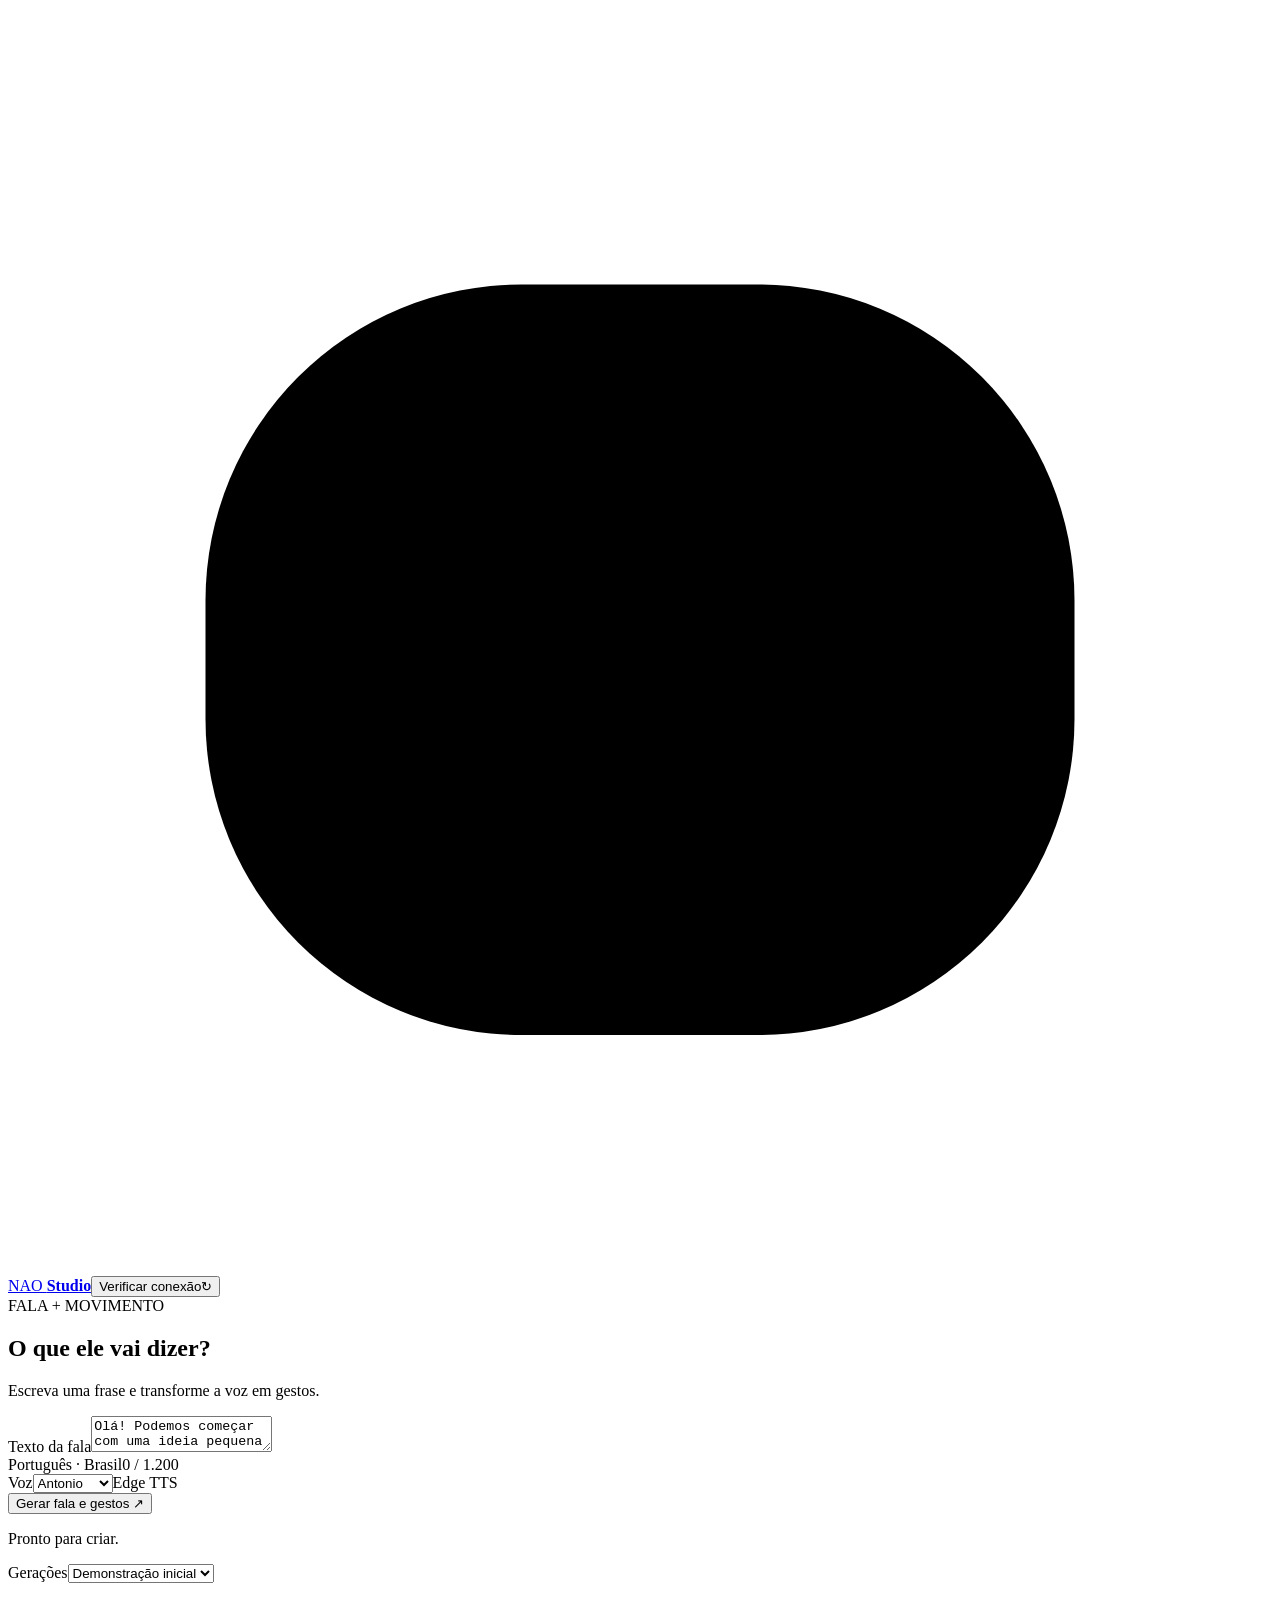
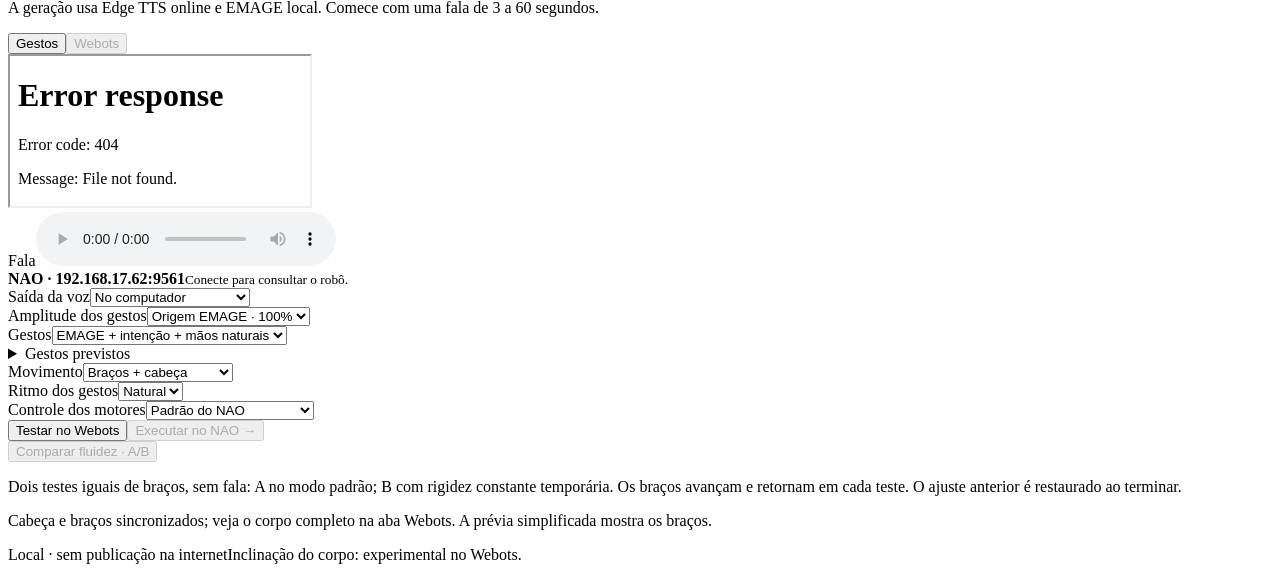
==== app/ui/index.html @ 712926bd "Initial commit: NAO Studio with EMAGE gestures, natural hands and Webots" ====
<!doctype html><html lang="pt-BR"><head><meta charset="utf-8"><meta name="viewport" content="width=device-width,initial-scale=1"><meta name="nao-token" content="__TOKEN__"><title>NAO Studio</title><link rel="stylesheet" href="/ui.css"></head><body>
<main>
<header><a class="brand" href="/" aria-label="NAO Studio"><svg viewBox="0 0 32 32" aria-hidden="true"><rect x="5" y="7" width="22" height="19" rx="8"/><circle cx="11" cy="16" r="2"/><circle cx="21" cy="16" r="2"/><path d="M12 22h8M16 3v4"/></svg><span>NAO <b>Studio</b></span></a><button class="connection" id="connect"><span class="dot"></span><span id="connection-label">Verificar conexão</span><span aria-hidden="true">↻</span></button></header>
<section class="intro"><div class="eyebrow">FALA + MOVIMENTO</div><h1>O que ele vai dizer?</h1><p>Escreva uma frase e transforme a voz em gestos.</p></section>
<div class="workspace"><section class="compose" aria-label="Criar fala"><label class="sr-only" for="text">Texto da fala</label><textarea id="text" maxlength="1200" placeholder="Olá! Podemos começar com uma ideia pequena e depois expandir. O que você acha?">Olá! Podemos começar com uma ideia pequena e depois expandir. O que você acha?</textarea><div class="text-meta"><span>Português · Brasil</span><span id="count">0 / 1.200</span></div><div class="voice-row"><label for="voice">Voz</label><select id="voice"><option value="pt-BR-AntonioNeural">Antonio</option><option value="pt-BR-FranciscaNeural">Francisca</option></select><span class="provider">Edge TTS</span></div><button class="primary generate" id="generate">Gerar fala e gestos <span aria-hidden="true">↗</span></button><div class="progress" id="progress" hidden><span></span></div><p class="status" id="status" role="status" aria-live="polite">Pronto para criar.</p><div class="recent"><label for="history">Gerações</label><select id="history"><option value="demo">Demonstração inicial</option></select></div><p class="footnote">A geração usa Edge TTS online e EMAGE local. Comece com uma fala de 3 a 60 segundos.</p></section>
<section class="output" aria-label="Prévia e execução"><div class="output-head"><div class="tabs" role="tablist" aria-label="Tipo de prévia"><button id="tab-gestures" role="tab" aria-selected="true">Gestos</button><button id="tab-simulation" role="tab" aria-selected="false" disabled>Webots</button></div><span class="duration" id="duration"></span></div><div class="stage"><iframe id="preview" title="Comparação dos gestos humanos e dos braços do NAO" src="/media/demo/preview.html?embed=1"></iframe><video id="simulation" controls hidden playsinline></video></div><div class="audio-row"><span>Fala</span><audio id="audio" controls preload="metadata" src="/media/demo/speech.mp3"></audio></div><div class="execution"><div class="robot-info"><span class="dot" id="robot-dot"></span><div><strong id="robot-name">NAO · 192.168.17.62:9561</strong><small id="robot-details">Conecte para consultar o robô.</small></div></div><div class="playback-option"><label for="audio-destination">Saída da voz</label><select id="audio-destination"><option value="computer">No computador</option><option value="robot">No NAO · experimental</option></select></div><div class="playback-option"><label for="intensity">Amplitude dos gestos</label><select id="intensity"><option value="1">Origem EMAGE · 100%</option><option value="0.8">Expressiva · 80%</option><option value="0.6">Moderada · 60%</option><option value="0.35">Discreta · 35%</option></select></div><div class="playback-option"><label for="intent-mode">Gestos</label><select id="intent-mode"><option value="intent">EMAGE + intenção + mãos naturais</option><option value="emage">EMAGE sem direção</option></select></div><details class="direction" id="direction"><summary>Gestos previstos</summary><p>As mãos acompanham os braços durante toda a fala. As palavras abaixo acrescentam acentos de intenção.</p><ol id="direction-events"></ol></details><div class="playback-option"><label for="body-mode">Movimento</label><select id="body-mode"><option value="arms_head">Braços + cabeça</option><option value="arms">Somente braços</option><option value="torso">+ Inclinação · Webots</option></select></div><div class="playback-option"><label for="pace">Ritmo dos gestos</label><select id="pace"><option value="natural">Natural</option><option value="brisk">Ágil</option><option value="gentle">Suave</option></select></div><div class="playback-option"><label for="motor-mode">Controle dos motores</label><select id="motor-mode"><option value="default">Padrão do NAO</option><option value="constant">Rigidez constante · teste</option></select></div><div class="actions"><button class="secondary" id="simulate">Testar no Webots</button><button class="primary" id="execute" disabled>Executar no NAO <span aria-hidden="true">→</span></button></div><button class="secondary diagnostic" id="diagnostic" disabled>Comparar fluidez · A/B</button><p class="execution-note">Dois testes iguais de braços, sem fala: A no modo padrão; B com rigidez constante temporária. Os braços avançam e retornam em cada teste. O ajuste anterior é restaurado ao terminar.</p><div id="quality" class="quality" role="status" hidden></div><button class="stop" id="stop" hidden>■ Parar execução</button><p class="execution-note" id="motion-note">Cabeça e braços sincronizados; veja o corpo completo na aba Webots. A prévia simplificada mostra os braços.</p></div></section></div>
<footer><span>Local · sem publicação na internet</span><span>Inclinação do corpo: experimental no Webots.</span></footer>
</main><script src="/ui.js"></script></body></html>
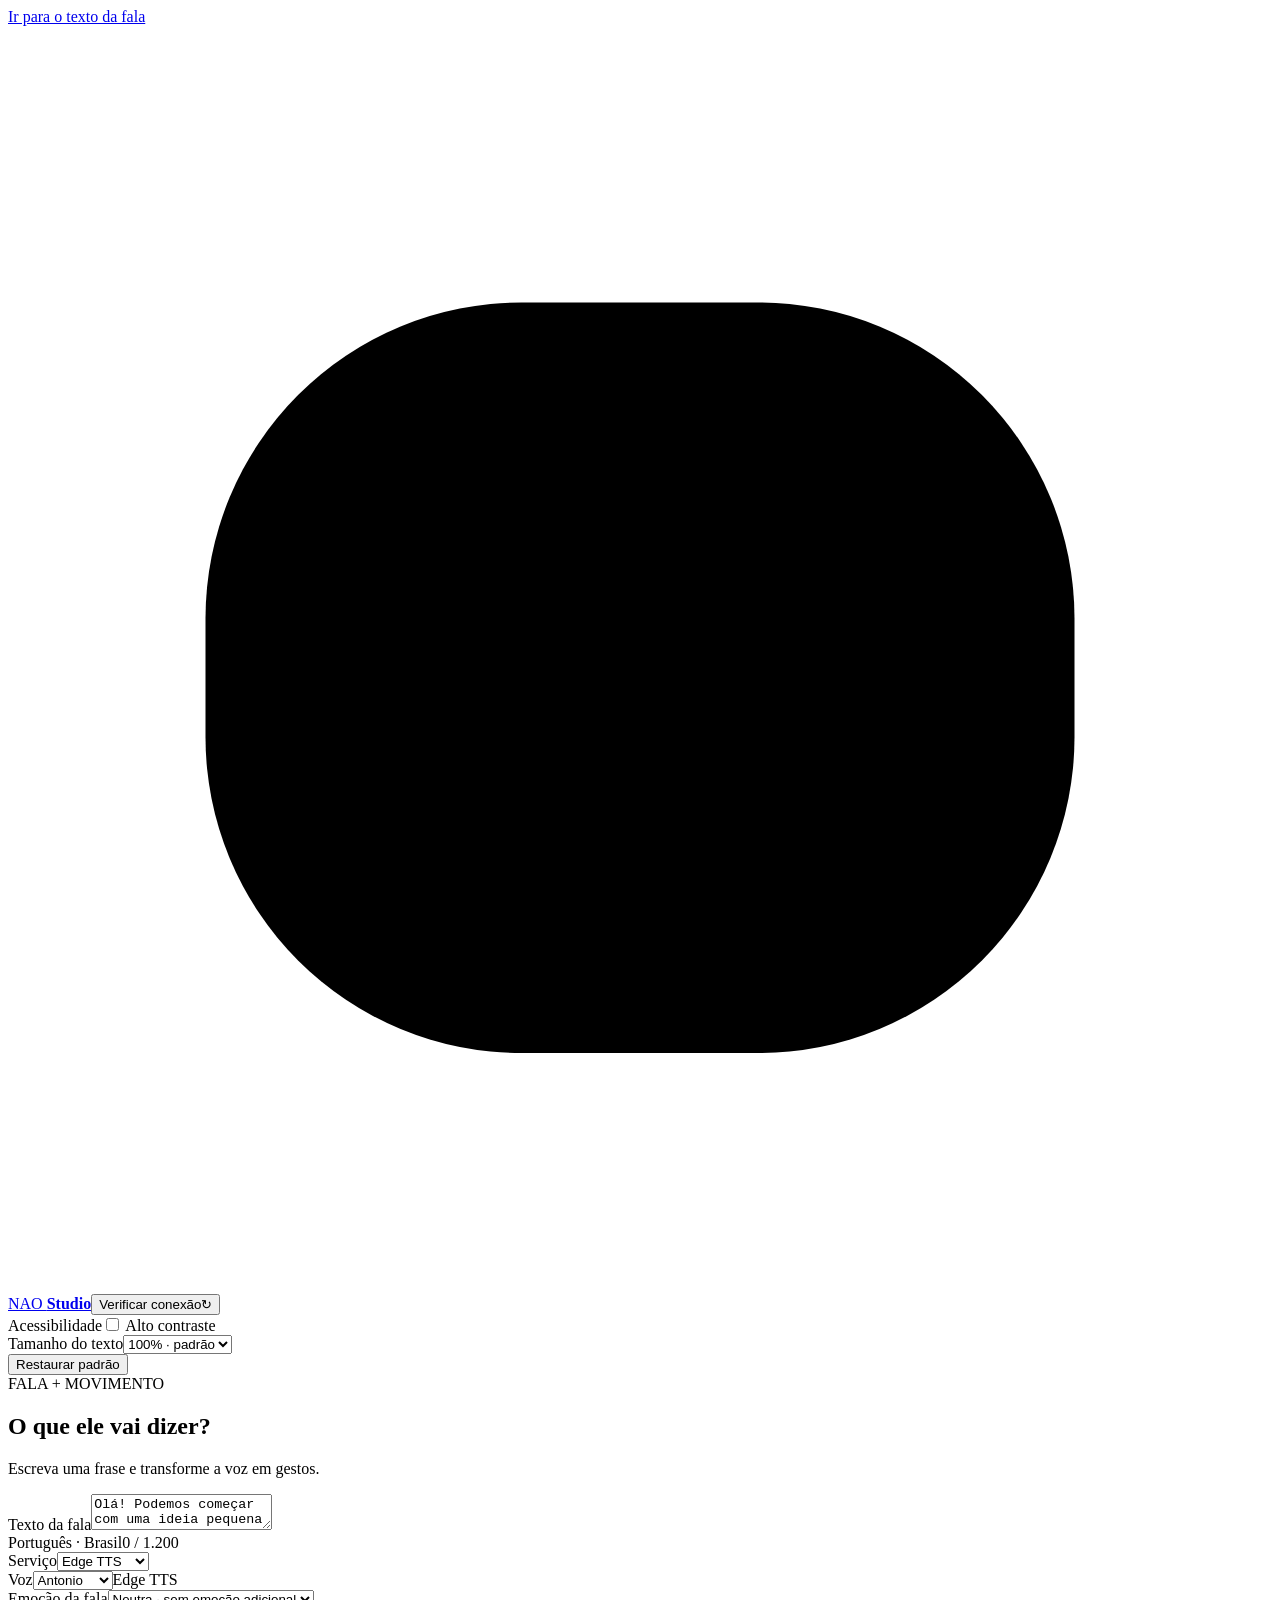
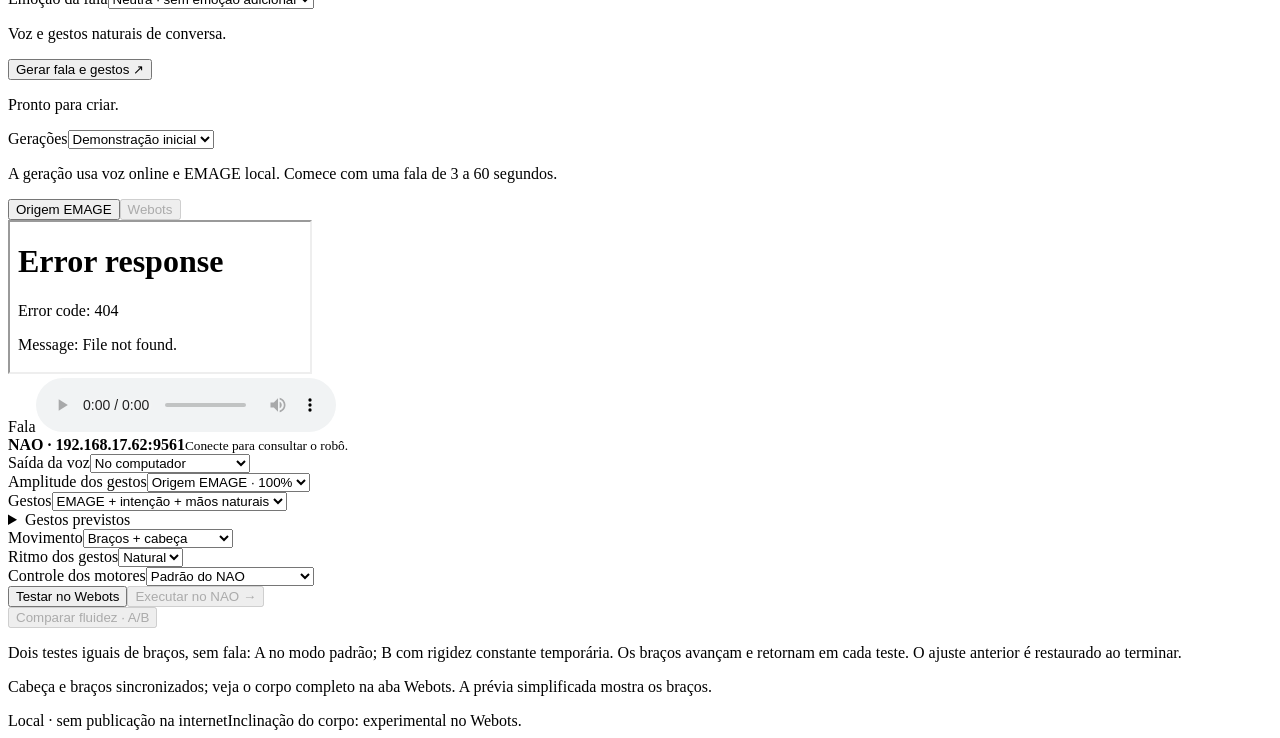
==== commit 725c93cb: "Add emotion gestures, ElevenLabs voices and accessibility controls" ====
--- a/app/ui/index.html
+++ b/app/ui/index.html
@@ -1,8 +1,9 @@
-<!doctype html><html lang="pt-BR"><head><meta charset="utf-8"><meta name="viewport" content="width=device-width,initial-scale=1"><meta name="nao-token" content="__TOKEN__"><title>NAO Studio</title><link rel="stylesheet" href="/ui.css"></head><body>
+<!doctype html><html lang="pt-BR"><head><meta charset="utf-8"><meta name="viewport" content="width=device-width,initial-scale=1"><meta name="nao-token" content="__TOKEN__"><title>NAO Studio</title><script>try{const p=JSON.parse(localStorage.getItem('nao-accessibility')||'{}'),r=document.documentElement;if(p.highContrast===true)r.dataset.contrast='high';if(['100','125','150','200'].includes(String(p.fontScale))){r.dataset.fontScale=String(p.fontScale);r.style.fontSize=p.fontScale+'%'}}catch{}</script><link rel="stylesheet" href="/ui.css"></head><body><a class="skip-link" href="#text">Ir para o texto da fala</a>
 <main>
 <header><a class="brand" href="/" aria-label="NAO Studio"><svg viewBox="0 0 32 32" aria-hidden="true"><rect x="5" y="7" width="22" height="19" rx="8"/><circle cx="11" cy="16" r="2"/><circle cx="21" cy="16" r="2"/><path d="M12 22h8M16 3v4"/></svg><span>NAO <b>Studio</b></span></a><button class="connection" id="connect"><span class="dot"></span><span id="connection-label">Verificar conexão</span><span aria-hidden="true">↻</span></button></header>
+<section class="accessibility-bar" aria-label="Acessibilidade"><span class="accessibility-title">Acessibilidade</span><label class="contrast-option" for="high-contrast"><input type="checkbox" id="high-contrast"> Alto contraste</label><div class="font-option"><label for="font-scale">Tamanho do texto</label><select id="font-scale"><option value="100">100% · padrão</option><option value="125">125%</option><option value="150">150%</option><option value="200">200%</option></select></div><button id="reset-accessibility" type="button">Restaurar padrão</button><span id="accessibility-status" class="sr-only" role="status" aria-live="polite"></span></section>
 <section class="intro"><div class="eyebrow">FALA + MOVIMENTO</div><h1>O que ele vai dizer?</h1><p>Escreva uma frase e transforme a voz em gestos.</p></section>
-<div class="workspace"><section class="compose" aria-label="Criar fala"><label class="sr-only" for="text">Texto da fala</label><textarea id="text" maxlength="1200" placeholder="Olá! Podemos começar com uma ideia pequena e depois expandir. O que você acha?">Olá! Podemos começar com uma ideia pequena e depois expandir. O que você acha?</textarea><div class="text-meta"><span>Português · Brasil</span><span id="count">0 / 1.200</span></div><div class="voice-row"><label for="voice">Voz</label><select id="voice"><option value="pt-BR-AntonioNeural">Antonio</option><option value="pt-BR-FranciscaNeural">Francisca</option></select><span class="provider">Edge TTS</span></div><button class="primary generate" id="generate">Gerar fala e gestos <span aria-hidden="true">↗</span></button><div class="progress" id="progress" hidden><span></span></div><p class="status" id="status" role="status" aria-live="polite">Pronto para criar.</p><div class="recent"><label for="history">Gerações</label><select id="history"><option value="demo">Demonstração inicial</option></select></div><p class="footnote">A geração usa Edge TTS online e EMAGE local. Comece com uma fala de 3 a 60 segundos.</p></section>
-<section class="output" aria-label="Prévia e execução"><div class="output-head"><div class="tabs" role="tablist" aria-label="Tipo de prévia"><button id="tab-gestures" role="tab" aria-selected="true">Gestos</button><button id="tab-simulation" role="tab" aria-selected="false" disabled>Webots</button></div><span class="duration" id="duration"></span></div><div class="stage"><iframe id="preview" title="Comparação dos gestos humanos e dos braços do NAO" src="/media/demo/preview.html?embed=1"></iframe><video id="simulation" controls hidden playsinline></video></div><div class="audio-row"><span>Fala</span><audio id="audio" controls preload="metadata" src="/media/demo/speech.mp3"></audio></div><div class="execution"><div class="robot-info"><span class="dot" id="robot-dot"></span><div><strong id="robot-name">NAO · 192.168.17.62:9561</strong><small id="robot-details">Conecte para consultar o robô.</small></div></div><div class="playback-option"><label for="audio-destination">Saída da voz</label><select id="audio-destination"><option value="computer">No computador</option><option value="robot">No NAO · experimental</option></select></div><div class="playback-option"><label for="intensity">Amplitude dos gestos</label><select id="intensity"><option value="1">Origem EMAGE · 100%</option><option value="0.8">Expressiva · 80%</option><option value="0.6">Moderada · 60%</option><option value="0.35">Discreta · 35%</option></select></div><div class="playback-option"><label for="intent-mode">Gestos</label><select id="intent-mode"><option value="intent">EMAGE + intenção + mãos naturais</option><option value="emage">EMAGE sem direção</option></select></div><details class="direction" id="direction"><summary>Gestos previstos</summary><p>As mãos acompanham os braços durante toda a fala. As palavras abaixo acrescentam acentos de intenção.</p><ol id="direction-events"></ol></details><div class="playback-option"><label for="body-mode">Movimento</label><select id="body-mode"><option value="arms_head">Braços + cabeça</option><option value="arms">Somente braços</option><option value="torso">+ Inclinação · Webots</option></select></div><div class="playback-option"><label for="pace">Ritmo dos gestos</label><select id="pace"><option value="natural">Natural</option><option value="brisk">Ágil</option><option value="gentle">Suave</option></select></div><div class="playback-option"><label for="motor-mode">Controle dos motores</label><select id="motor-mode"><option value="default">Padrão do NAO</option><option value="constant">Rigidez constante · teste</option></select></div><div class="actions"><button class="secondary" id="simulate">Testar no Webots</button><button class="primary" id="execute" disabled>Executar no NAO <span aria-hidden="true">→</span></button></div><button class="secondary diagnostic" id="diagnostic" disabled>Comparar fluidez · A/B</button><p class="execution-note">Dois testes iguais de braços, sem fala: A no modo padrão; B com rigidez constante temporária. Os braços avançam e retornam em cada teste. O ajuste anterior é restaurado ao terminar.</p><div id="quality" class="quality" role="status" hidden></div><button class="stop" id="stop" hidden>■ Parar execução</button><p class="execution-note" id="motion-note">Cabeça e braços sincronizados; veja o corpo completo na aba Webots. A prévia simplificada mostra os braços.</p></div></section></div>
+<div class="workspace"><section class="compose" aria-label="Criar fala"><label class="sr-only" for="text">Texto da fala</label><textarea id="text" maxlength="1200" placeholder="Olá! Podemos começar com uma ideia pequena e depois expandir. O que você acha?">Olá! Podemos começar com uma ideia pequena e depois expandir. O que você acha?</textarea><div class="text-meta"><span>Português · Brasil</span><span id="count">0 / 1.200</span></div><div class="voice-row"><label for="voice-provider">Serviço</label><select id="voice-provider"><option value="edge-tts">Edge TTS</option><option value="elevenlabs">ElevenLabs</option></select></div><div class="voice-row" id="edge-settings"><label for="voice">Voz</label><select id="voice"><option value="pt-BR-AntonioNeural">Antonio</option><option value="pt-BR-FranciscaNeural">Francisca</option></select><span class="provider">Edge TTS</span></div><div class="eleven-settings" id="eleven-settings" hidden><p class="voice-locale">Português · Brasil</p><label for="eleven-voice">Voz ElevenLabs</label><select id="eleven-voice"><option value="NOpBlnGInO9m6vDvFkFC">Voz informada · NOpBlnGInO9m6vDvFkFC</option><option value="custom">Outro Voice ID…</option></select><input type="text" id="eleven-custom-voice" maxlength="100" placeholder="Cole o Voice ID" aria-label="Outro Voice ID ElevenLabs" hidden><label for="eleven-model">Modelo</label><select id="eleven-model"><option value="eleven_v4">Eleven v4 · expressivo</option><option value="eleven_v3">Eleven v3 · expressivo</option><option value="eleven_multilingual_v2">Multilingual v2 · estável</option><option value="eleven_flash_v2_5">Flash v2.5 · rápido</option></select><button class="secondary" id="load-eleven-voices" type="button">Carregar vozes da conta</button><details><summary>Configurar API key</summary><label for="eleven-api-key">Chave da ElevenLabs</label><input id="eleven-api-key" type="password" autocomplete="off" spellcheck="false" maxlength="512" placeholder="sk_… — chave completa, não o Key ID"><button class="secondary" id="save-eleven-key" type="button">Salvar chave e carregar vozes</button><small>Copie a chave secreta sk_ exibida ao criar ou rotacionar. O Key ID da lista não funciona. Protegida pelo Windows, fora do GitHub.</small></details><p id="eleven-status" role="status"></p><small>Gerações usam os créditos da sua conta. Para sotaque brasileiro, escolha uma voz pt-BR. Tags de emoção funcionam nos modelos v4/v3; a entrega depende da voz.</small></div><div class="emotion-choice"><label for="emotion">Emoção da fala</label><select id="emotion"><option value="neutral">Neutra · sem emoção adicional</option><option value="joy">Alegria</option><option value="sadness">Tristeza</option><option value="fear">Medo</option><option value="anger">Raiva</option><option value="disgust">Nojo</option><option value="surprise">Surpresa</option></select><p id="emotion-hint">Voz e gestos naturais de conversa.</p></div><details class="expression-score" id="expression-score" hidden><summary>Roteiro emocional</summary><p><strong>[Emoção Selecionada]:</strong> <span id="expression-label"></span></p><p id="expression-style"></p><p><strong>[Fala e Gestos]:</strong></p><p id="expression-text"></p><ol id="expression-cues"></ol><small>Expressão aproximada para o NAO: cabeça, braços, mãos e LEDs dos olhos. As descrições não são faladas. Para o roteiro corporal completo, use Braços + cabeça e EMAGE + intenção + mãos naturais.</small></details><button class="primary generate" id="generate">Gerar fala e gestos <span aria-hidden="true">↗</span></button><div class="progress" id="progress" hidden><span></span></div><p class="status" id="status" role="status" aria-live="polite">Pronto para criar.</p><div class="recent"><label for="history">Gerações</label><select id="history"><option value="demo">Demonstração inicial</option></select></div><p class="footnote">A geração usa voz online e EMAGE local. Comece com uma fala de 3 a 60 segundos.</p></section>
+<section class="output" aria-label="Prévia e execução"><div class="output-head"><div class="tabs" role="tablist" aria-label="Tipo de prévia"><button id="tab-gestures" role="tab" aria-selected="true">Origem EMAGE</button><button id="tab-simulation" role="tab" aria-selected="false" disabled>Webots</button></div><span class="duration" id="duration"></span></div><div class="stage"><iframe id="preview" title="Comparação dos gestos humanos e dos braços do NAO" src="/media/demo/preview.html?embed=1"></iframe><video id="simulation" controls hidden playsinline></video></div><div class="audio-row"><span>Fala</span><audio id="audio" controls preload="metadata" src="/media/demo/speech.mp3"></audio></div><div class="execution"><div class="robot-info"><span class="dot" id="robot-dot"></span><div><strong id="robot-name">NAO · 192.168.17.62:9561</strong><small id="robot-details">Conecte para consultar o robô.</small></div></div><div class="playback-option"><label for="audio-destination">Saída da voz</label><select id="audio-destination"><option value="computer">No computador</option><option value="robot">No NAO · experimental</option></select></div><div class="playback-option"><label for="intensity">Amplitude dos gestos</label><select id="intensity"><option value="1">Origem EMAGE · 100%</option><option value="0.8">Expressiva · 80%</option><option value="0.6">Moderada · 60%</option><option value="0.35">Discreta · 35%</option></select></div><div class="playback-option"><label for="intent-mode">Gestos</label><select id="intent-mode"><option value="intent">EMAGE + intenção + mãos naturais</option><option value="emage">EMAGE sem direção</option></select></div><details class="direction" id="direction"><summary>Gestos previstos</summary><p>As mãos acompanham os braços durante toda a fala. As palavras abaixo acrescentam acentos de intenção.</p><ol id="direction-events"></ol></details><div class="playback-option"><label for="body-mode">Movimento</label><select id="body-mode"><option value="arms_head">Braços + cabeça</option><option value="arms">Somente braços</option><option value="torso">+ Inclinação · Webots</option></select></div><div class="playback-option"><label for="pace">Ritmo dos gestos</label><select id="pace"><option value="natural">Natural</option><option value="brisk">Ágil</option><option value="gentle">Suave</option></select></div><div class="playback-option"><label for="motor-mode">Controle dos motores</label><select id="motor-mode"><option value="default">Padrão do NAO</option><option value="constant">Rigidez constante · teste</option></select></div><div class="actions"><button class="secondary" id="simulate">Testar no Webots</button><button class="primary" id="execute" disabled>Executar no NAO <span aria-hidden="true">→</span></button></div><button class="secondary diagnostic" id="diagnostic" disabled>Comparar fluidez · A/B</button><p class="execution-note">Dois testes iguais de braços, sem fala: A no modo padrão; B com rigidez constante temporária. Os braços avançam e retornam em cada teste. O ajuste anterior é restaurado ao terminar.</p><div id="quality" class="quality" role="status" hidden></div><button class="stop" id="stop" hidden>■ Parar execução</button><p class="execution-note" id="motion-note">Cabeça e braços sincronizados; veja o corpo completo na aba Webots. A prévia simplificada mostra os braços.</p></div></section></div>
 <footer><span>Local · sem publicação na internet</span><span>Inclinação do corpo: experimental no Webots.</span></footer>
 </main><script src="/ui.js"></script></body></html>
